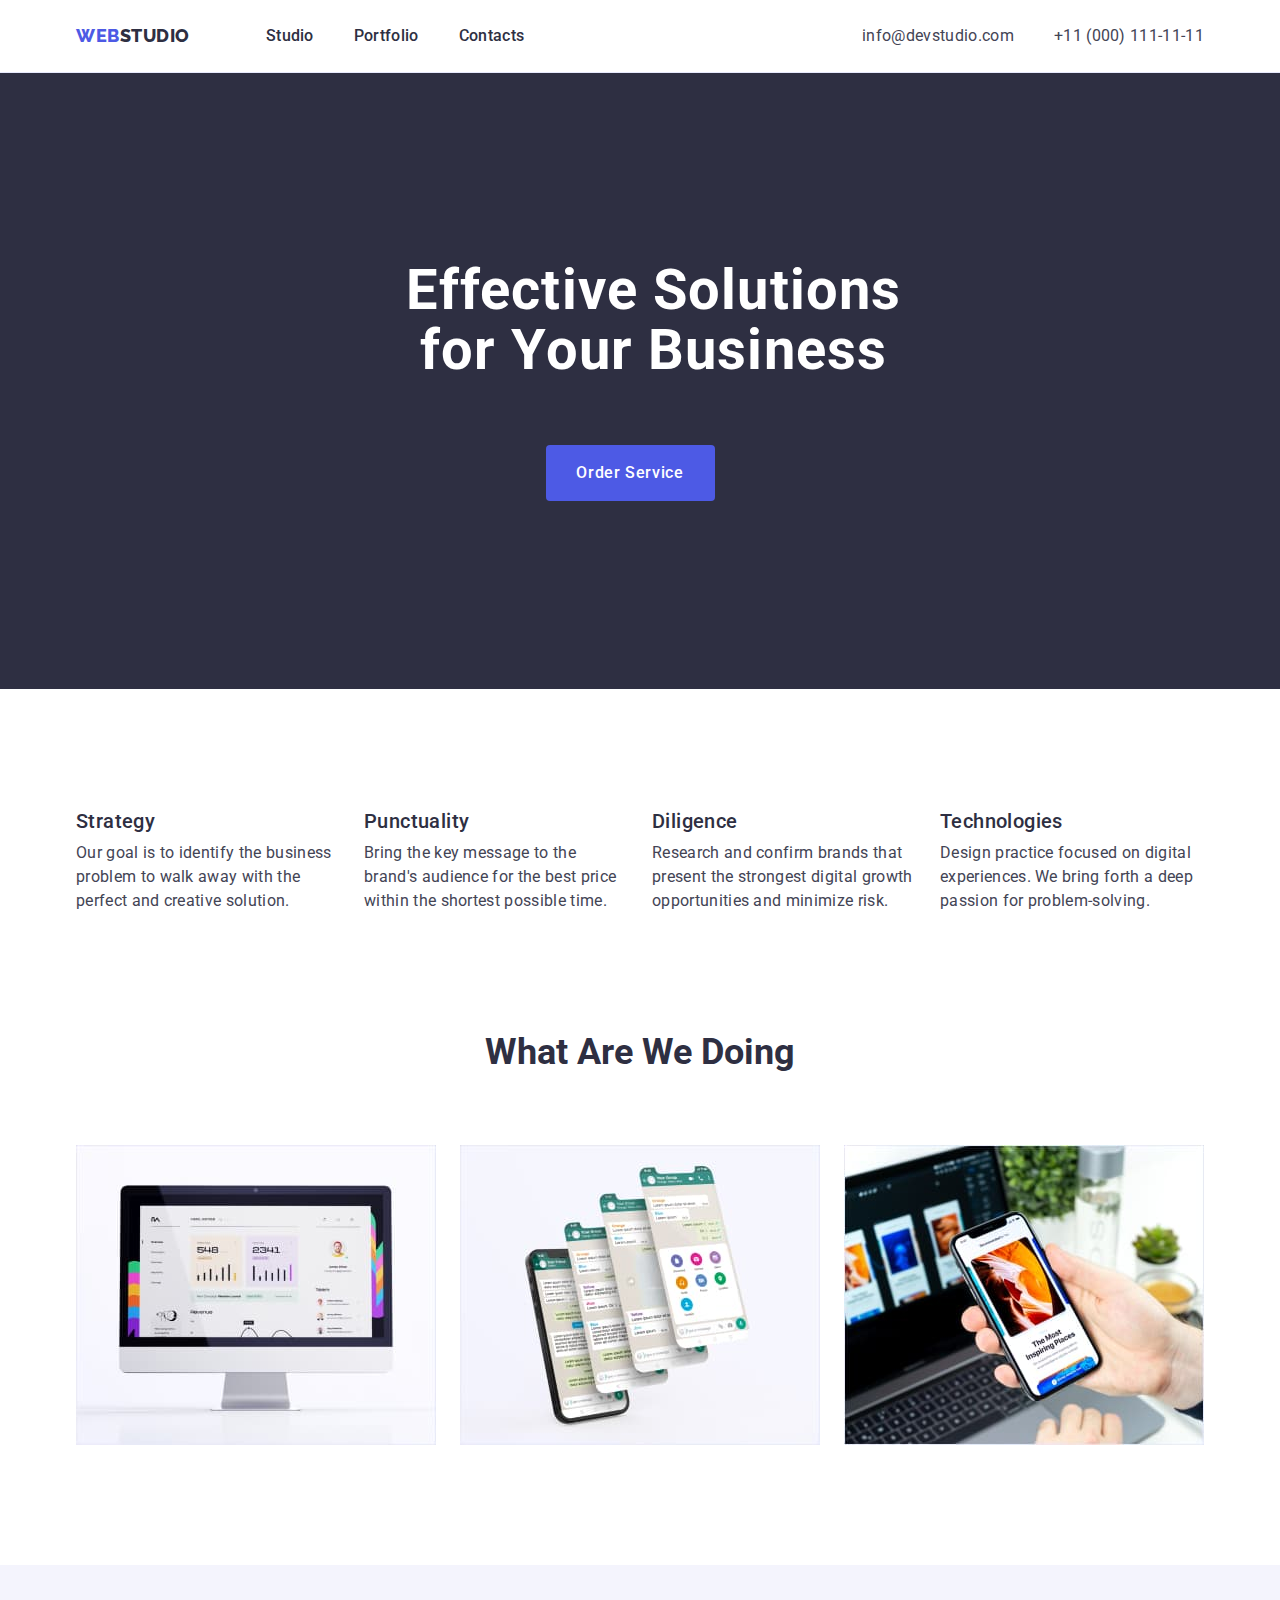
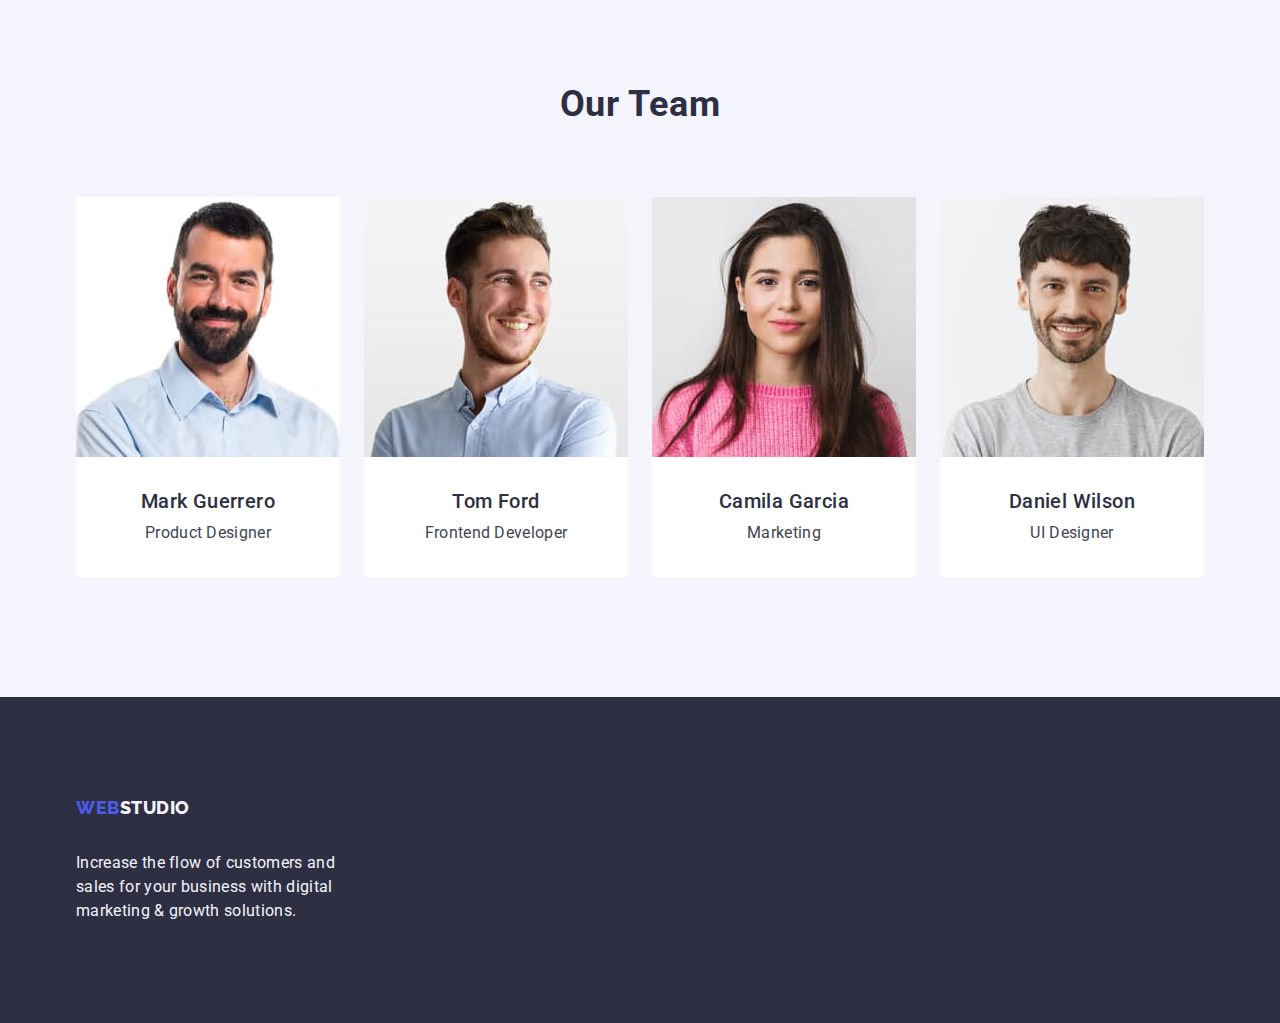
==== index.html @ 6b1606ec "Initial commit" ====
<!DOCTYPE html>
<html lang="en">
<head>
    <meta charset="utf-8" />
    <meta name="viewport" content="width=device-width, initial-scale=1.0" />
    <title>Document</title>
    <!--Fonts-->
    <link rel="preconnect" href="https://fonts.googleapis.com">
    <link rel="preconnect" href="https://fonts.gstatic.com" crossorigin>
    <link
    href="https://fonts.googleapis.com/css2?family=Raleway:ital,wght@0,100;0,200;0,300;0,400;0,500;0,600;0,700;0,800;0,900;1,100;1,200;1,300;1,400;1,500;1,600;1,700;1,800;1,900&family=Roboto:ital,wght@0,100;0,300;0,400;0,500;0,700;0,900;1,100;1,300;1,400;1,500;1,700;1,900&display=swap"
    rel="stylesheet">
    <!--Normalize-->
    <link rel="stylesheet" 
    href="https://cdn.jsdelivr.net/npm/modern-normalize@2.0.0/modern-normalize.min.css">
    <!--Custom-->
    <link rel="stylesheet" href="./css/styles.css">
</head>
<body>
    <header class="header">
    <div class="container header-container">
      <nav class="header-navigation">
        <a class="header-logo link" rel="stylesheet"
        href="./index.html">Web<span class="logo-name">Studio</span></a>
        <ul class="list header-list">
            <li class="header-menu-item"><a class="header-menu-link link" href="./index.html">Studio</a></li>
            <li class="header-menu-item"><a class="header-menu-link link" href="./portfolio.html">Portfolio</a></li>
            <li class="header-menu-item"><a class="header-menu-link link" href="">Contacts</a></li>
        </ul>
      </nav>
        <address class="header-address">
            <ul class="list header-list">
                <li class="header-soc-item"><a class="header-soc-link link" href="mailto:info@devstudio.com">info@devstudio.com</a></li>
                <li class="header-soc-item"><a class="header-soc-link link" href="tel:+110001111111">+11 (000) 111-11-11</a></li>
            </ul>
        </address>
    </div>
    </header>
    <main>
        <section class="hero">
        <div class="container">    
            <h1 class="hero-title">Effective Solutions for Your Business</h1> 
            <button type="button" class="hero-btn">Order Service</button>
        </div>    
        </section>
        <section class="solutions">
        <div class="container">
            <h2 class="visually-hidden">Effective Solutions for Your Business</h2>
            <ul class="list solutions-list">
                <li class="solutions-item">
                    <h3 class="solutions-subtitle">Strategy</h3>
                    <p class="solutions-item-text">
                       Our goal is to identify the business problem to walk away with the perfect and creative solution.                    </p>
                </li>
                <li class="solutions-item">
                    <h3 class="solutions-subtitle">Punctuality</h3>
                    <p class="solutions-item-text">
                        Bring the key message to the brand's audience for the best price within the shortest possible time.
                    </p>
                </li>
                <li class="solutions-item">
                    <h3 class="solutions-subtitle">Diligence</h3>
                    <p class="solutions-item-text">
                        Research and confirm brands that present the strongest digital growth opportunities and minimize risk.
                    </p>
                </li>
                <li class="solutions-item">
                    <h3 class="solutions-subtitle">Technologies</h3>
                    <p class="solutions-item-text">
                        Design practice focused on digital experiences. We bring forth a deep passion for problem-solving.
                    </p>
                </li>
            </ul>
            </div>
            </section>
            <section class="tasks">
            <div class="container">
                <h2 class="tasks-title">What are we doing</h2>
                <ul class="list tasks-list">
                    <li class="tasks-item">
                        <img
                        src="./images/img-device-1.jpg"
                        alt="Device-1"
                        width="360"
                        height="300"
                        />
                    </li>
                    <li class="tasks-item">
                        <img
                        src="./images/img-device-2.jpg"
                        alt="Device-2"
                        width="360"
                        height="300"
                        />
                    </li>
                    <li class="tasks-item">
                        <img
                        src="./images/img-device-3.jpg"
                        alt="Device-3"
                        width="360"
                        height="300"
                        />
                    </li>
                </ul>
                </div>
                </section>
                <section class="team">
                <div class="container">
            <h2 class="team-title">Our Team</h2>
            <ul class="list team-list">
                <li class="team-item">
                    <img
                    src="./images/team1.jpg"
                    alt="Image"
                    width="264"
                    />
                    <div class="name-team">
                    <h3 class="team-item-title">Mark Guerrero</h3>
                    <p class="team-text">Product Designer</p>
                    </div>
                </li>
                <li class="team-item">
                    <img
                    src="./images/team2.jpg"
                    alt="Image"
                    width="264"
                    />
                    <div class="name-team">
                    <h3 class="team-item-title">Tom Ford</h3>
                    <p class="team-text">Frontend Developer</p>
                    </div>
                </li>
                <li class="team-item">
                    <img
                    src="./images/team3.jpg"
                    alt="Image"
                    width="264"
                    />
                    <div class="name-team">
                    <h3 class="team-item-title">Camila Garcia</h3>
                    <p class="team-text">Marketing</p>
                    </div>
                </li>
                <li class="team-item">
                    <img
                    src="./images/team4.jpg"
                    alt="Image"
                    width="264"
                    />
                    <div class="name-team">
                    <h3 class="team-item-title">Daniel Wilson</h3>
                    <p class="team-text">UI Designer</p>
                    </div>
                </li>
            </ul>
            </div>
            </section>
    </main>
    <footer class="footer">
    <div class="container">
        <a class="footer-logo ft-link link" rel="stylesheet" 
        href="./index.html">Web<span class="footer-logo-name">Studio</span></a>
        <p class="footer-text">Increase the flow of customers and sales for your business with digital marketing & growth solutions.</p>
    </div>    
    </footer>
</body>
</html>
---- css/styles.css ----
:root {
    --primary-font: 'Roboto', sans-serif;
    --primary-black-color: #2e2f42;
    --primary-white-color: #ffffff;
}

p, h1, h2, h3, h4, h5, h6 {
    margin-top: 0;
    margin-bottom: 0;
}

ul, ol, li {
    padding-left: 0;
    margin-top: 0;
    margin-bottom: 0;
}

img {
    display: block;
}

.container {
    width: 1158px;
    padding-left: 15px;
    padding-right: 15px;
    margin: 0 auto;
}

body {
    font-family: 'Roboto', sans-serif;
    color: #434455;
    background-color: #ffffff;
}

.link {
    text-decoration: none;
}

.list {
    list-style: none;
}

/*Header*/

.header {
    border-bottom: 1px solid #e7e9fc;
}

.header-container {
    display: flex;
}

.header-navigation {
    display: flex;
    align-items: center;
}

.header-logo {
    color: var(--iris, #4D5AE5);
    font-family: 'Raleway', sans-serif;
    font-size: 18px;
    font-weight: 800;
    line-height: 1.17;
    letter-spacing: 0.03em;
    text-transform: uppercase;
    margin-right: 76px;
}

.logo-name {
    color: #2e2f42;
}

.header-list {
    display: flex;
    gap: 40px
}

.header-menu-item {
    display: block;
}

.header-menu-link {
    display: block;
    color: var(--navyblue, #2E2F42);
    font-family: 'Roboto', sans-serif;
    font-size: 16px;
    font-weight: 500;
    line-height: 24px;
    letter-spacing: 0.32px;
    padding: 24px 0 24px;
}

.header-menu-link:hover,
.header-menu-link:focus {
    color: #404BBF;
}

.header-address {
    font-style: normal;
    margin-left: auto;
    display: flex;
    align-items: center;
}

.header-soc-item {
    display: block;
}

.header-soc-link {
    color: var(--slate, #434455);
    font-family: 'Roboto', sans-serif;
    font-size: 16px;
    font-weight: 400;
    line-height: 24px;
    letter-spacing: 0.32px;
}

.header-soc-link:hover,
.header-soc-link:focus {
    color: #404BBF;
}

/*First Section*/

.hero {
    background: var(--navyblue, #2E2F42);
    padding: 188px 0 188px;
}

.hero-title {
    color: var(--white, #FFF);
    text-align: center;
    font-family: 'Roboto', sans-serif;
    font-size: 56px;
    font-weight: 700;
    line-height: 1.07;
    letter-spacing: 1.12px;
    max-width: 496px;
    margin-left: calc((100% - 469px) / 2);
}

.hero-btn {
    font-family: 'Roboto', sans-serif;
    font-weight: 500;
    font-size: 16px;
    line-height: 1.5;
    letter-spacing: 0.04em;
    color: #ffffff;
    cursor: pointer;
    background-color: var(--iris, #4D5AE5);
    display: block;
    min-width: 169px;
    height: 56px;
    border: none;
    border-radius: 4px;
    margin-left: calc((100% - 189px) / 2);
    margin-top: 64px;
}

.hero-btn:hover,
.hero-btn:focus {
    background-color: #404BBF;
}

/*Second Section*/

.solutions {
    padding: 120px 0 120px;
}

.visually-hidden {
    position: absolute;
    width: 1px;
    height: 1px;
    margin: -1px;
    border: 0;
    padding: 0;
    white-space: nowrap;
    clip-path: inset(100%);
    clip: rect(0 0 0 0);
    overflow: hidden;
}

.solutions-list {
    display: flex;
    gap: 24px;
}

.solutions-item {
    display: block;
    width: calc((100% - 72px) / 4);
}

.solutions-subtitle {
    color: var(--navyblue, #2E2F42);
    font-family: 'Roboto', sans-serif;
    font-size: 20px;
    font-weight: 500;
    line-height: 1.2;
    letter-spacing: 0.02em;
    text-transform: capitalize;
    margin-bottom: 8px;
}

.solutions-item-text {
    font-size: 16px;
    line-height: 1.5;
    letter-spacing: 0.02em;
}

/*Third Section*/

.tasks {
    padding-bottom: 120px;
}

.tasks-list {
    display: flex;
    gap: 24px;
}

.tasks-item {
    display: block;
    width: calc((100%-48px)/3);
}

.tasks-title {
    font-size: 36px;
    line-height: 1.11;
    text-align: center;
    text-transform: capitalize;
    color: #2e2f42;
    margin-bottom: 72px;
}

/*Fourth Section*/

.team {
    background: var(--cloud, #F4F4FD);
    padding: 120px 0 120px;
}

.team-title {
    font-size: 36px;
    line-height: 1.11;
    letter-spacing: 0.02em;
    text-align: center;
    color: #2e2f42;
    text-transform: capitalize;
    margin-bottom: 72px;
}

.team-list {
    display: flex;
    gap: 24px;
}

.team-item {
    background-color: #ffffff;
    display: block;
    width: calc((100%-72px)/4);
    border-radius: 0 0 4px 4px;
}

.team-item-title {
    background-color: #ffffff;
    font-weight: 500;
    font-size: 20px;
    line-height: 1.2;
    letter-spacing: 0.02em;
    color: #2e2f42;
    text-align: center;
    margin-bottom: 8px;
}

.team-text {
    line-height: 1.5;
    letter-spacing: 0.02em;
    text-align: center;
}

.team-name {
    padding: 32px 0 32px;
}

.name-team {
    padding: 32px 0 32px;
}

/*Footer*/

.footer {
    background: var(--navyblue, #2E2F42);
    padding: 100px 0 100px;
}

.ft-link {
    display: inline-block;
    margin-bottom: 16px;
}

.footer-logo-name {
    color: var(--cloud, #F4F4FD);
    font-family: 'Raleway', sans-serif;
    font-size: 18px;
    font-weight: 800;
    line-height: 21px;
    letter-spacing: 0.54px;
    text-transform: uppercase;
}

.footer-text {
    color: var(--cloud, #F4F4FD);
    font-family: 'Roboto', sans-serif;
    font-size: 16px;
    font-weight: 400;
    line-height: 24px;
    letter-spacing: 0.32px;
    margin-top: 17.5px;
    max-width: 264px;
}

.footer-logo {
    color: var(--iris, #4D5AE5);
    font-family: 'Raleway', sans-serif;
    font-size: 18px;
    font-weight: 800;
    line-height: 1.17;
    letter-spacing: 0.03em;
    text-transform: uppercase;
}

/*Portfolio*/

.portfolio {
    padding-top: 96px;
    padding-bottom: 120px;
}

.port-list {
    display: flex;
    justify-content: center;
    gap: 24px;
    margin-bottom: 72px;
}

.portfolio-btn {
    background-color: #F4F4FD;
    color: #4D5AE5;
    text-align: center;
    font-family: 'Roboto', sans-serif;
    font-size: 16px;
    font-weight: 500;
    line-height: 24px;
    letter-spacing: 0.64px;
    cursor: pointer;
    padding: 12px 24px 12px;
    border: 1px solid #e7e9fc;
    border-radius: 4px;
}

.portfolio-btn:hover,
.portfolio-btn:focus {
    background-color: #404BBF;
    color: #ffffff;
    border: 1px solid transparent;
}

.port-list-img {
    display: flex;
    flex-wrap: wrap;
    column-gap: 24px;
    row-gap: 48px;
}

.port-list-item {
    width: 1px solid #e7e9fc;
}

.port-item {
    padding: 32px 16px;
    border: 1px solid #e7e9fc;
    border-top: none;
    margin-bottom: 8px;
}

.port-h {
    color: var(--navyblue, #2E2F42);
    font-family: 'Roboto', sans-serif;
    font-size: 20px;
    font-weight: 500;
    line-height: 1.2;
    letter-spacing: 0.02em;
    margin-bottom: 8px;
}

.port-h-text {
    color: var(--slate, #434455);
    font-family: 'Roboto', sans-serif;
    font-size: 16px;
    font-weight: 400;
    line-height: 1.5;
    letter-spacing: 0.02em;
}
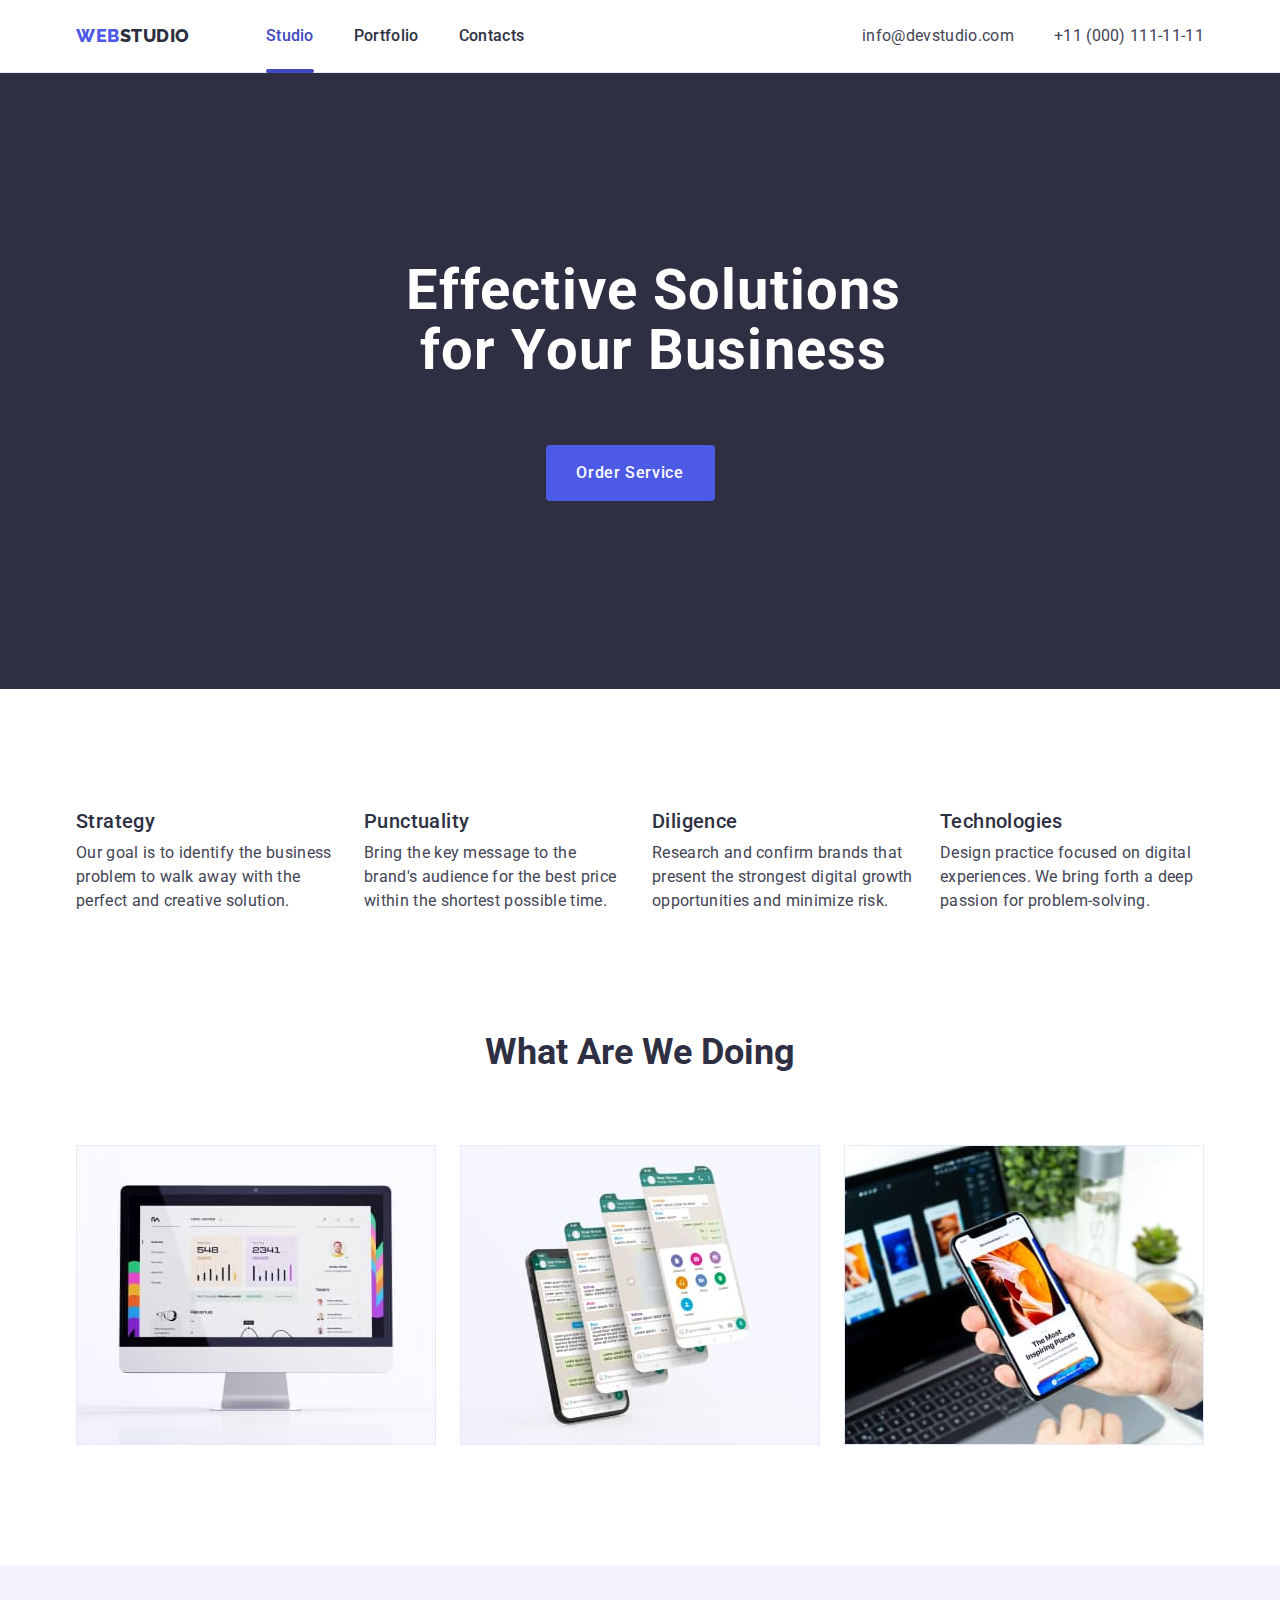
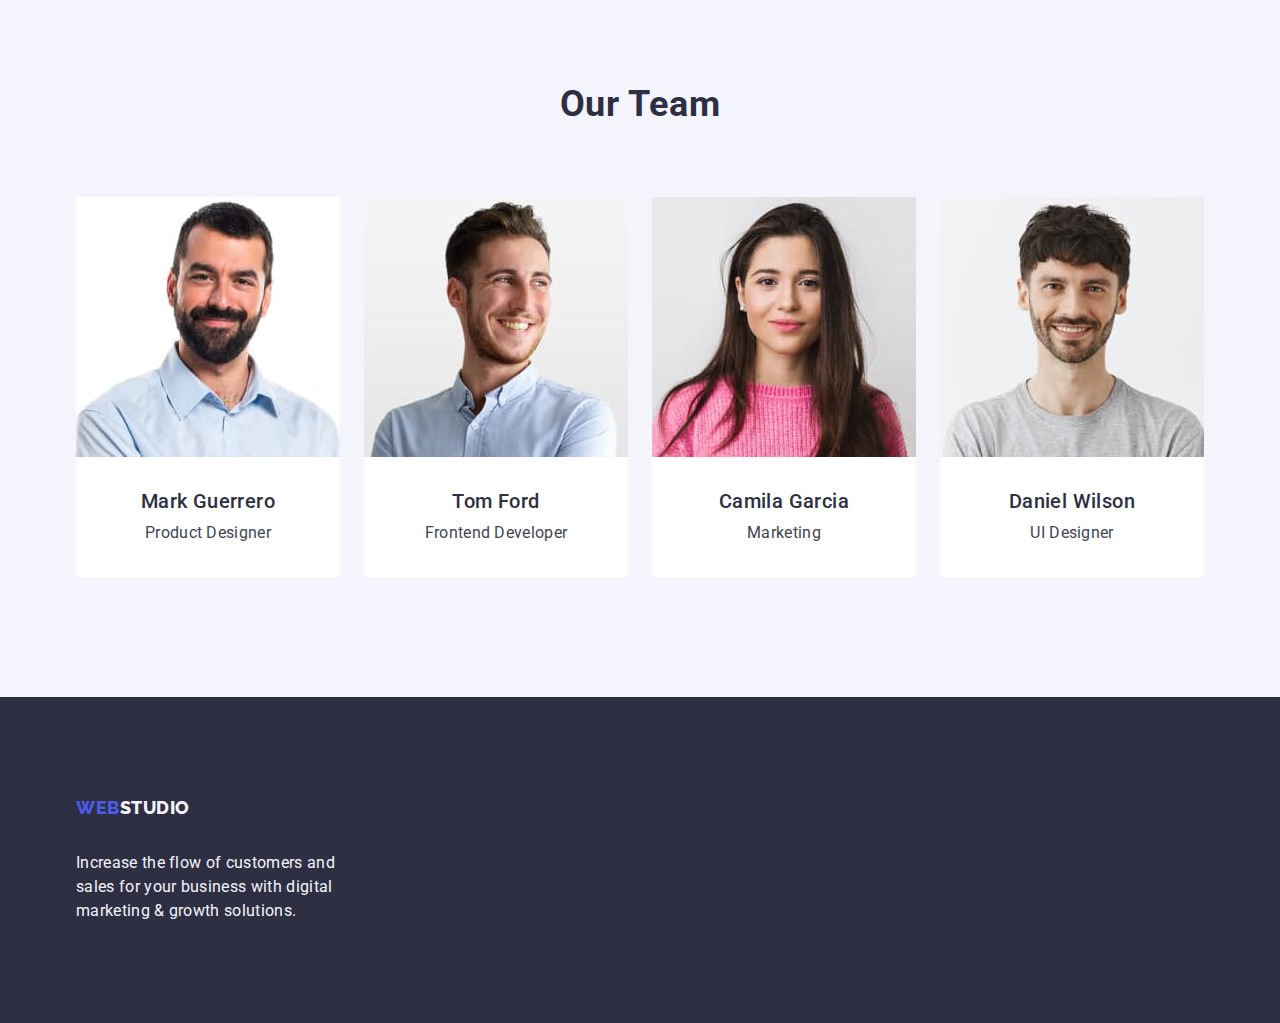
==== commit 78b5fe30: "firsttry" ====
--- a/index.html
+++ b/index.html
@@ -23,7 +23,7 @@
         <a class="header-logo link" rel="stylesheet"
         href="./index.html">Web<span class="logo-name">Studio</span></a>
         <ul class="list header-list">
-            <li class="header-menu-item"><a class="header-menu-link link" href="./index.html">Studio</a></li>
+            <li class="header-menu-item"><a class="header-menu-link link current" href="./index.html">Studio</a></li>
             <li class="header-menu-item"><a class="header-menu-link link" href="./portfolio.html">Portfolio</a></li>
             <li class="header-menu-item"><a class="header-menu-link link" href="">Contacts</a></li>
         </ul>
--- a/css/styles.css
+++ b/css/styles.css
@@ -117,6 +117,29 @@
 
 .header-soc-link:hover,
 .header-soc-link:focus {
+    color: #404BBF;
+}
+
+.current {
+    position: relative;
+    color: #404BBF;
+}
+
+.current::after {
+    content: "";
+    position: absolute;
+    width: 100%;
+    height: 4px;
+    border-radius: 2px;
+    left: 0;
+    bottom: -1px;
+    background-color: #404BBF;
+}
+
+.header-menu-link:hover::after,
+.header-menu-link:active::after,
+.header-menu-link:focus::after {
+    background-color: #404BBF;
     color: #404BBF;
 }
 
